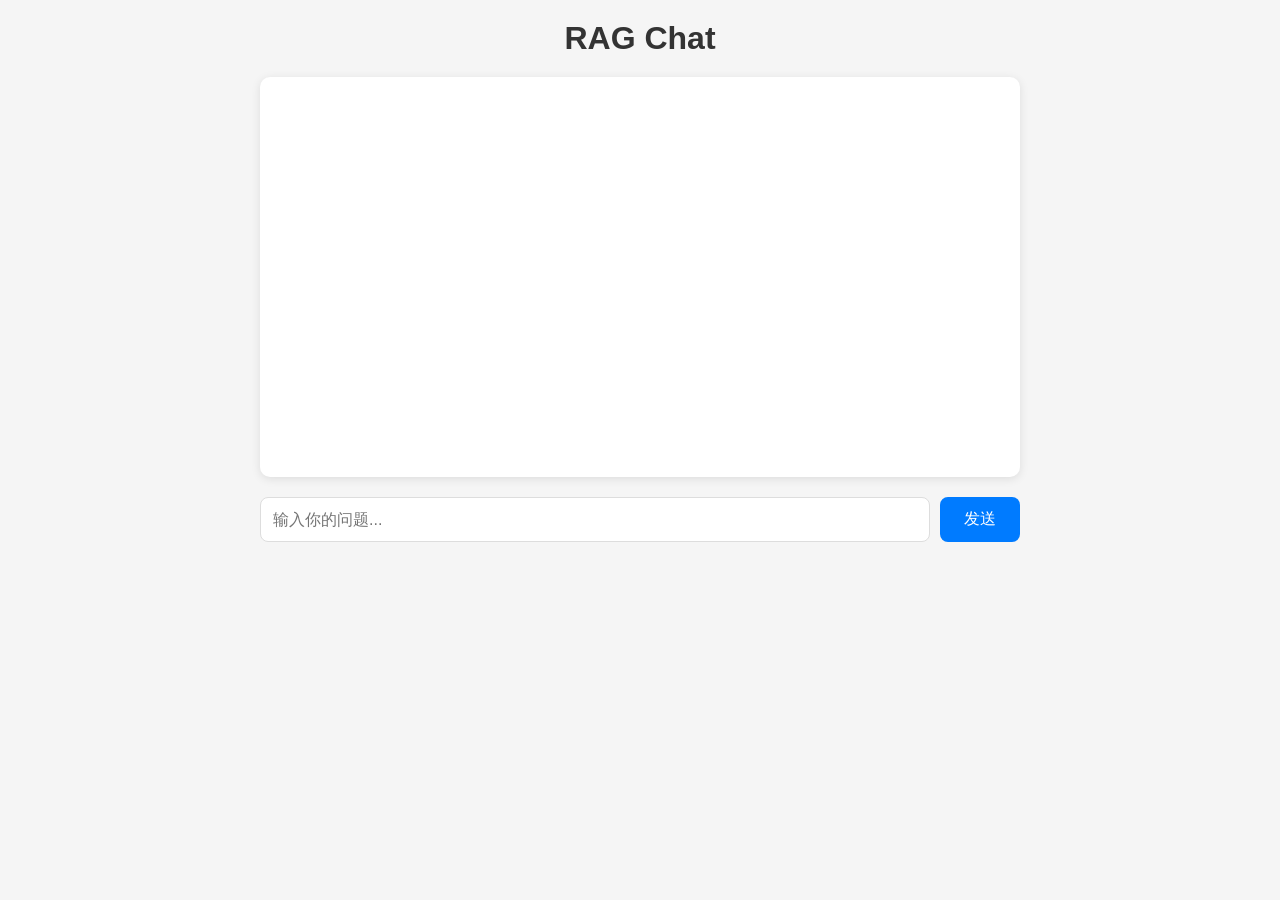
==== ui/index.html @ fa9f6678 "feat:Add ui/index.html" ====
<!DOCTYPE html>
<html lang="zh">
<head>
    <meta charset="UTF-8">
    <meta name="viewport" content="width=device-width, initial-scale=1.0">
    <title>RAG Chat</title>
    <style>
        * { box-sizing: border-box; margin: 0; padding: 0; }
        body { font-family: -apple-system, BlinkMacSystemFont, "Segoe UI", sans-serif; max-width: 800px; margin: 0 auto; padding: 20px; background: #f5f5f5; }
        h1 { text-align: center; margin-bottom: 20px; color: #333; }
        #chat-container { background: white; border-radius: 10px; padding: 20px; min-height: 400px; margin-bottom: 20px; box-shadow: 0 2px 10px rgba(0,0,0,0.1); }
        .message { margin-bottom: 15px; padding: 10px 15px; border-radius: 8px; max-width: 80%; }
        .user { background: #007bff; color: white; margin-left: auto; }
        .assistant { background: #e9ecef; color: #333; }
        .input-area { display: flex; gap: 10px; }
        #query-input { flex: 1; padding: 12px; border: 1px solid #ddd; border-radius: 8px; font-size: 16px; }
        #send-btn { padding: 12px 24px; background: #007bff; color: white; border: none; border-radius: 8px; cursor: pointer; font-size: 16px; }
        #send-btn:hover { background: #0056b3; }
    </style>
</head>
<body>
    <h1>RAG Chat</h1>
    <div id="chat-container"></div>
    <div class="input-area">
        <input type="text" id="query-input" placeholder="输入你的问题..." onkeypress="if(event.key==='Enter')sendMessage()">
        <button id="send-btn" onclick="sendMessage()">发送</button>
    </div>

    <script>
        const API_URL = "http://127.0.0.1:8000/chat";

        async function sendMessage() {
            const input = document.getElementById("query-input");
            const container = document.getElementById("chat-container");
            const query = input.value.trim();
            if (!query) return;

            addMessage(query, "user");
            input.value = "";

            const loading = addMessage("...", "assistant");

            try {
                const res = await fetch(API_URL, {
                    method: "POST",
                    headers: { "Content-Type": "application/json" },
                    body: JSON.stringify({ query: query, session_id: "default" })
                });
                const data = await res.json();
                loading.remove();
                if (data.detail) {
                    addMessage("错误: " + data.detail, "assistant");
                } else {
                    addMessage(data.answer || data.message, "assistant");
                }
            } catch (err) {
                loading.remove();
                addMessage("请求失败: " + err.message, "assistant");
            }
        }

        function addMessage(content, role) {
            const div = document.createElement("div");
            div.className = "message " + role;
            div.textContent = content;
            document.getElementById("chat-container").appendChild(div);
            return div;
        }
    </script>
</body>
</html>
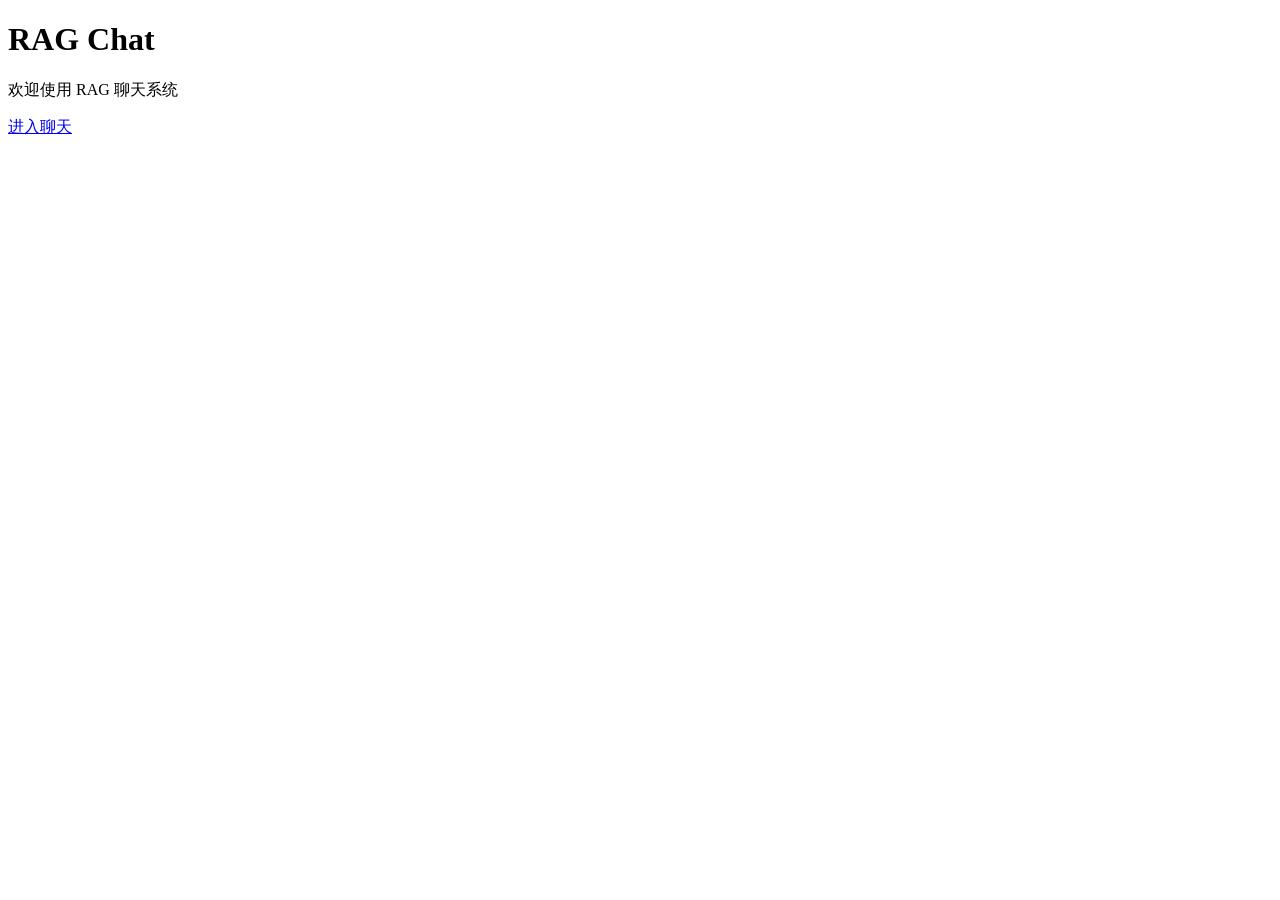
==== commit dabe5a51: "feat:Add ui/chat.index and optimize the filestructure" ====
--- a/ui/index.html
+++ b/ui/index.html
@@ -3,69 +3,16 @@
 <head>
     <meta charset="UTF-8">
     <meta name="viewport" content="width=device-width, initial-scale=1.0">
-    <title>RAG Chat</title>
-    <style>
-        * { box-sizing: border-box; margin: 0; padding: 0; }
-        body { font-family: -apple-system, BlinkMacSystemFont, "Segoe UI", sans-serif; max-width: 800px; margin: 0 auto; padding: 20px; background: #f5f5f5; }
-        h1 { text-align: center; margin-bottom: 20px; color: #333; }
-        #chat-container { background: white; border-radius: 10px; padding: 20px; min-height: 400px; margin-bottom: 20px; box-shadow: 0 2px 10px rgba(0,0,0,0.1); }
-        .message { margin-bottom: 15px; padding: 10px 15px; border-radius: 8px; max-width: 80%; }
-        .user { background: #007bff; color: white; margin-left: auto; }
-        .assistant { background: #e9ecef; color: #333; }
-        .input-area { display: flex; gap: 10px; }
-        #query-input { flex: 1; padding: 12px; border: 1px solid #ddd; border-radius: 8px; font-size: 16px; }
-        #send-btn { padding: 12px 24px; background: #007bff; color: white; border: none; border-radius: 8px; cursor: pointer; font-size: 16px; }
-        #send-btn:hover { background: #0056b3; }
-    </style>
+    <title>RAG Chat - 主页面</title>
+    <link rel="stylesheet" href="/static/css/index.css">
 </head>
 <body>
-    <h1>RAG Chat</h1>
-    <div id="chat-container"></div>
-    <div class="input-area">
-        <input type="text" id="query-input" placeholder="输入你的问题..." onkeypress="if(event.key==='Enter')sendMessage()">
-        <button id="send-btn" onclick="sendMessage()">发送</button>
+    <div class="container">
+        <h1>RAG Chat</h1>
+        <p>欢迎使用 RAG 聊天系统</p>
+        <div class="nav">
+            <a href="chat.html">进入聊天</a>
+        </div>
     </div>
-
-    <script>
-        const API_URL = "http://127.0.0.1:8000/chat";
-
-        async function sendMessage() {
-            const input = document.getElementById("query-input");
-            const container = document.getElementById("chat-container");
-            const query = input.value.trim();
-            if (!query) return;
-
-            addMessage(query, "user");
-            input.value = "";
-
-            const loading = addMessage("...", "assistant");
-
-            try {
-                const res = await fetch(API_URL, {
-                    method: "POST",
-                    headers: { "Content-Type": "application/json" },
-                    body: JSON.stringify({ query: query, session_id: "default" })
-                });
-                const data = await res.json();
-                loading.remove();
-                if (data.detail) {
-                    addMessage("错误: " + data.detail, "assistant");
-                } else {
-                    addMessage(data.answer || data.message, "assistant");
-                }
-            } catch (err) {
-                loading.remove();
-                addMessage("请求失败: " + err.message, "assistant");
-            }
-        }
-
-        function addMessage(content, role) {
-            const div = document.createElement("div");
-            div.className = "message " + role;
-            div.textContent = content;
-            document.getElementById("chat-container").appendChild(div);
-            return div;
-        }
-    </script>
 </body>
 </html>
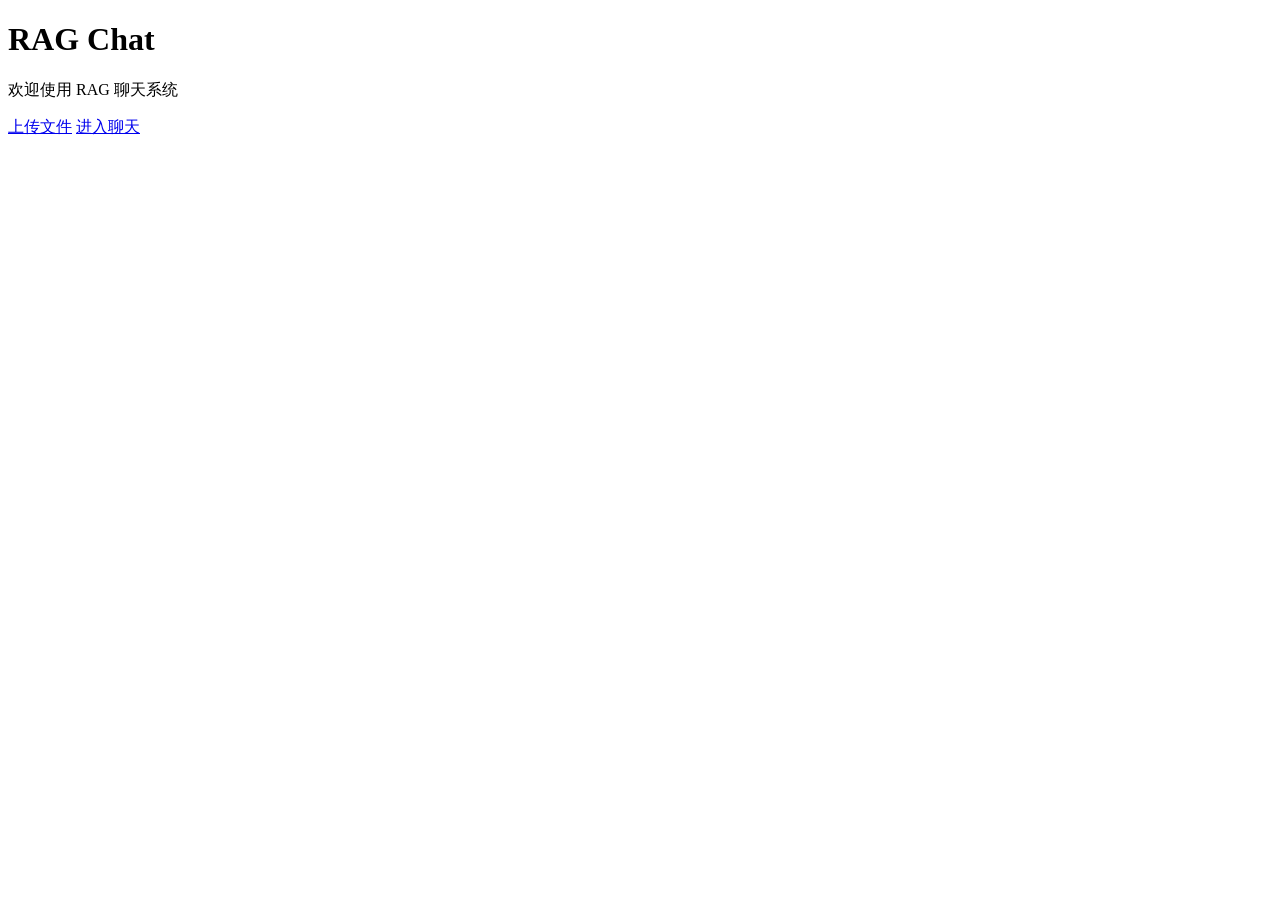
==== commit 15f9c42c: "Add:we add a feat that upload files(only mkdown)" ====
--- a/ui/index.html
+++ b/ui/index.html
@@ -11,6 +11,7 @@
         <h1>RAG Chat</h1>
         <p>欢迎使用 RAG 聊天系统</p>
         <div class="nav">
+            <a href="upload.html">上传文件</a>
             <a href="chat.html">进入聊天</a>
         </div>
     </div>
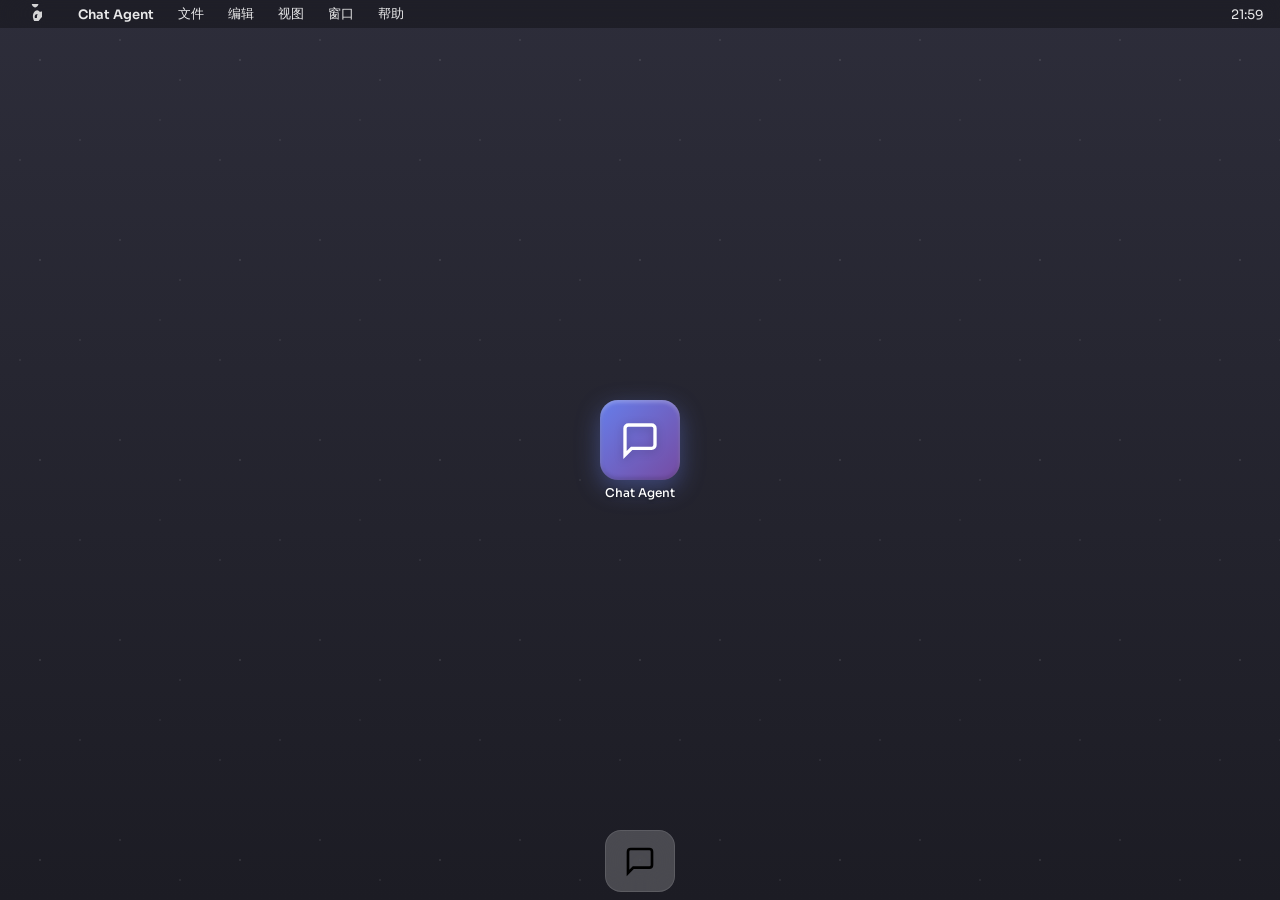
==== commit d5157cea: "add:added index.htmml" ====
--- a/ui/index.html
+++ b/ui/index.html
@@ -1,19 +1,154 @@
 <!DOCTYPE html>
-<html lang="zh">
+<html lang="zh-CN">
 <head>
     <meta charset="UTF-8">
     <meta name="viewport" content="width=device-width, initial-scale=1.0">
-    <title>RAG Chat - 主页面</title>
-    <link rel="stylesheet" href="/static/css/index.css">
+    <title>Chat Agent</title>
+    <link rel="preconnect" href="https://fonts.googleapis.com">
+    <link rel="preconnect" href="https://fonts.gstatic.com" crossorigin>
+    <link href="https://fonts.googleapis.com/css2?family=Playfair+Display:wght@400;500;600&family=Sora:wght@300;400;500;600&display=swap" rel="stylesheet">
+    <link rel="stylesheet" href="/static/css/style.css">
+    <script src="https://cdn.jsdelivr.net/npm/marked/marked.min.js"></script>
 </head>
 <body>
-    <div class="container">
-        <h1>RAG Chat</h1>
-        <p>欢迎使用 RAG 聊天系统</p>
-        <div class="nav">
-            <a href="upload.html">上传文件</a>
-            <a href="chat.html">进入聊天</a>
+    <div class="menu-bar">
+        <div class="menu-item apple-logo">
+            <svg width="14" height="17" viewBox="0 0 14 17" fill="currentColor">
+                <path d="M13.3 13.2c-.3.7-.7 1.3-1.1 1.8-.6.8-1.1 1.4-1.4 1.8-.4.5-.8 1-1.2 1.4-.5.5-.9.7-1.3.7s-.8-.2-1.2-.6c-.4-.4-.7-.9-1-1.5-.3-.6-.6-1.3-.8-2.1-.3-.8-.4-1.6-.4-2.5 0-.9.1-1.7.4-2.4.3-.7.6-1.3 1-1.8.4-.5.8-.9 1.3-1.2.5-.3 1-.5 1.5-.5.5 0 1 .2 1.5.5.5.3.9.7 1.3 1.2.4.5.7 1.1 1 1.8.3.7.4 1.5.4 2.4 0 .3 0 .6-.1.9-.1.3-.1.6-.2.8h-2.1c.1-.3.2-.7.2-1.1 0-.5-.1-.9-.3-1.3-.2-.4-.5-.7-.8-.9-.3-.2-.7-.3-1.1-.3-.4 0-.8.1-1.1.3-.3.2-.6.5-.8.9-.2.4-.3.8-.3 1.3 0 .4.1.8.2 1.1h2.1c-.1-.2-.1-.5-.1-.8 0-.9.2-1.7.5-2.4.3-.7.7-1.3 1.2-1.8.5-.5 1.1-.9 1.8-1.1.7-.2 1.4-.3 2.2-.3s1.5.1 2.2.3c.7.2 1.3.6 1.8 1.1.5.5.9 1.1 1.2 1.8.3.7.5 1.5.5 2.4s-.2 1.7-.5 2.4c-.3.7-.7 1.3-1.2 1.8zM10.4 0c0 .5-.2 1-.5 1.5-.3.5-.7.9-1.2 1.3-.5.4-1 .6-1.6.6s-1.1-.2-1.6-.6c-.5-.4-.9-.8-1.2-1.3-.3-.5-.5-1-.5-1.5 0-.5.2-1 .5-1.5.3-.5.7-.9 1.2-1.3.5-.4 1-.6 1.6-.6s1.1.2 1.6.6c.5.4.9.8 1.2 1.3.3.5.5 1 .5 1.5z"/>
+            </svg>
+        </div>
+        <div class="menu-item" style="font-weight: 600;">Chat Agent</div>
+        <div class="menu-item">文件</div>
+        <div class="menu-item">编辑</div>
+        <div class="menu-item">视图</div>
+        <div class="menu-item">窗口</div>
+        <div class="menu-item">帮助</div>
+        <div class="time" id="currentTime"></div>
+    </div>
+
+    <div class="desktop">
+        <div class="app-icon" onclick="openApp()">
+            <div class="app-icon-img">
+                <svg viewBox="0 0 24 24" fill="none" stroke="currentColor" stroke-width="2">
+                    <path d="M21 15a2 2 0 0 1-2 2H7l-4 4V5a2 2 0 0 1 2-2h14a2 2 0 0 1 2 2z"></path>
+                </svg>
+            </div>
+            <div class="app-icon-label">Chat Agent</div>
         </div>
     </div>
+
+    <div class="window" id="appWindow">
+        <div class="title-bar">
+            <div class="traffic-lights">
+                <div class="traffic-light red" onclick="closeApp()"></div>
+                <div class="traffic-light yellow"></div>
+                <div class="traffic-light green"></div>
+            </div>
+            <div class="title">Chat Agent</div>
+            <div class="tab-bar" style="position: absolute; right: 16px; left: auto; padding: 0; background: transparent; border: none;">
+                <button class="tab-btn active" onclick="switchTab('chat')">聊天</button>
+                <button class="tab-btn" onclick="switchTab('knowledge')">知识库</button>
+            </div>
+        </div>
+        
+        <div class="chat-container">
+            <div id="chat" class="tab-content active">
+                <div class="messages" id="messages">
+                    <div class="welcome-message" id="welcome">
+                        <h1>你好，我是你的 AI 助手</h1>
+                        <p>有什么可以帮助你的吗？</p>
+                    </div>
+                </div>
+                
+                <div class="typing-indicator" id="typing">
+                    <img class="octocat" src="https://github.githubassets.com/images/mona-loading-default.gif" alt="loading">
+                    <span class="loading-text">正在思考...</span>
+                </div>
+                
+                <div class="skill-bar">
+                    <button class="skill-btn" onclick="insertSkill('/doc')">
+                        <svg viewBox="0 0 24 24" fill="none" stroke="currentColor" stroke-width="2">
+                            <path d="M9 12h6m-6 4h6m2 5H7a2 2 0 01-2-2V5a2 2 0 012-2h5.586a1 1 0 01.707.293l5.414 5.414a1 1 0 01.293.707V19a2 2 0 01-2 2z"></path>
+                        </svg>
+                        知识库
+                    </button>
+                    <button class="skill-btn" onclick="insertSkill('/search')">
+                        <svg viewBox="0 0 24 24" fill="none" stroke="currentColor" stroke-width="2">
+                            <circle cx="11" cy="11" r="8"></circle>
+                            <path d="M21 21l-4.35-4.35"></path>
+                        </svg>
+                        网页搜索
+                    </button>
+                </div>
+                
+                <div class="input-area">
+                    <div class="input-wrapper">
+                        <textarea 
+                            id="userInput" 
+                            placeholder="输入消息..." 
+                            rows="1"
+                            onkeydown="handleKeyDown(event)"
+                        ></textarea>
+                    </div>
+                    <button class="send-btn" id="sendBtn" onclick="sendMessage()">
+                        <svg viewBox="0 0 24 24" fill="none" stroke="currentColor" stroke-width="2" stroke-linecap="round" stroke-linejoin="round">
+                            <line x1="22" y1="2" x2="11" y2="13"></line>
+                            <polygon points="22 2 15 22 11 13 2 9 22 2"></polygon>
+                        </svg>
+                    </button>
+                </div>
+            </div>
+
+            <div id="knowledge" class="tab-content">
+                <div class="kb-header">
+                    <div class="kb-title">知识库管理</div>
+                    <button class="upload-btn" onclick="document.getElementById('fileInput').click()">
+                        <span id="uploadText">上传 Markdown</span>
+                    </button>
+                    <input type="file" id="fileInput" accept=".md" onchange="uploadFile(event)">
+                </div>
+                <div class="kb-list" id="kbList">
+                    <div class="kb-empty">
+                        <svg viewBox="0 0 24 24" fill="none" stroke="currentColor" stroke-width="1.5">
+                            <path d="M9 12h6m-6 4h6m2 5H7a2 2 0 01-2-2V5a2 2 0 012-2h5.586a1 1 0 01.707.293l5.414 5.414a1 1 0 01.293.707V19a2 2 0 01-2 2z"></path>
+                        </svg>
+                        <p>暂无文档，请上传 Markdown 文件</p>
+                    </div>
+                </div>
+            </div>
+        </div>
+    </div>
+
+    <div class="dock">
+        <div class="dock-icon" onclick="openApp()">
+            <svg viewBox="0 0 24 24" fill="none" stroke="currentColor" stroke-width="2">
+                <path d="M21 15a2 2 0 0 1-2 2H7l-4 4V5a2 2 0 0 1 2-2h14a2 2 0 0 1 2 2z"></path>
+            </svg>
+            <div class="dock-tooltip">Chat Agent</div>
+        </div>
+    </div>
+
+    <script src="/static/js/app.js"></script>
+    <script>
+        function updateTime() {
+            const now = new Date();
+            const hours = now.getHours().toString().padStart(2, '0');
+            const minutes = now.getMinutes().toString().padStart(2, '0');
+            document.getElementById('currentTime').textContent = `${hours}:${minutes}`;
+        }
+        updateTime();
+        setInterval(updateTime, 1000);
+
+        function openApp() {
+            document.getElementById('appWindow').classList.add('active');
+        }
+
+        function closeApp() {
+            document.getElementById('appWindow').classList.remove('active');
+        }
+
+        window.openApp = openApp;
+        window.closeApp = closeApp;
+    </script>
 </body>
 </html>
--- a/static/css/style.css
+++ b/static/css/style.css
@@ -0,0 +1,811 @@
+:root {
+    --bg-primary: #f5f5f7;
+    --bg-secondary: rgba(255, 255, 255, 0.72);
+    --bg-glass: rgba(255, 255, 255, 0.55);
+    --text-primary: #1d1d1f;
+    --text-secondary: #86868b;
+    --accent: #007aff;
+    --border: rgba(0, 0, 0, 0.08);
+    --shadow: 0 25px 50px -12px rgba(0, 0, 0, 0.12);
+    --red: #ff5f57;
+    --yellow: #ffbd2e;
+    --green: #28ca41;
+    --dock-bg: rgba(255, 255, 255, 0.2);
+    --app-icon-size: 80px;
+}
+
+* {
+    margin: 0;
+    padding: 0;
+    box-sizing: border-box;
+}
+
+body {
+    font-family: 'Sora', -apple-system, BlinkMacSystemFont, sans-serif;
+    background: #1e1e2e;
+    min-height: 100vh;
+    overflow: hidden;
+    user-select: none;
+}
+
+.desktop {
+    width: 100vw;
+    height: 100vh;
+    position: relative;
+    display: flex;
+    flex-direction: column;
+    align-items: center;
+    justify-content: center;
+    background: linear-gradient(180deg, #2d2d3a 0%, #1c1c24 100%);
+}
+
+.desktop::before {
+    content: '';
+    position: absolute;
+    top: 0;
+    left: 0;
+    right: 0;
+    bottom: 0;
+    background-image: 
+        radial-gradient(2px 2px at 20% 30%, rgba(255,255,255,0.15) 50%, transparent 50%),
+        radial-gradient(2px 2px at 40% 70%, rgba(255,255,255,0.1) 50%, transparent 50%),
+        radial-gradient(2px 2px at 60% 20%, rgba(255,255,255,0.12) 50%, transparent 50%),
+        radial-gradient(2px 2px at 80% 60%, rgba(255,255,255,0.08) 50%, transparent 50%),
+        radial-gradient(2px 2px at 10% 80%, rgba(255,255,255,0.1) 50%, transparent 50%),
+        radial-gradient(2px 2px at 90% 40%, rgba(255,255,255,0.1) 50%, transparent 50%);
+    background-size: 200px 200px;
+    pointer-events: none;
+    opacity: 0.6;
+}
+
+.menu-bar {
+    position: fixed;
+    top: 0;
+    left: 0;
+    right: 0;
+    height: 28px;
+    background: rgba(0, 0, 0, 0.3);
+    backdrop-filter: blur(20px);
+    display: flex;
+    align-items: center;
+    padding: 0 16px;
+    z-index: 1000;
+    font-size: 13px;
+    color: rgba(255, 255, 255, 0.9);
+    font-weight: 500;
+}
+
+.menu-bar .apple-logo {
+    margin-right: 12px;
+    cursor: pointer;
+    opacity: 0.9;
+    transition: opacity 0.2s;
+}
+
+.menu-bar .apple-logo:hover {
+    opacity: 1;
+}
+
+.menu-bar .menu-item {
+    padding: 4px 12px;
+    border-radius: 4px;
+    cursor: pointer;
+    transition: background 0.2s;
+}
+
+.menu-bar .menu-item:hover {
+    background: rgba(255, 255, 255, 0.1);
+}
+
+.menu-bar .time {
+    margin-left: auto;
+    font-weight: 400;
+}
+
+.app-icon {
+    position: absolute;
+    display: flex;
+    flex-direction: column;
+    align-items: center;
+    gap: 6px;
+    cursor: pointer;
+    transition: transform 0.2s ease;
+    animation: iconAppear 0.5s cubic-bezier(0.22, 1, 0.36, 1) 0.3s forwards;
+    opacity: 0;
+    transform: scale(0.8);
+}
+
+@keyframes iconAppear {
+    to {
+        opacity: 1;
+        transform: scale(1);
+    }
+}
+
+.app-icon:hover {
+    transform: scale(1.08);
+}
+
+.app-icon:active {
+    transform: scale(0.95);
+}
+
+.app-icon-img {
+    width: var(--app-icon-size);
+    height: var(--app-icon-size);
+    border-radius: 18px;
+    background: linear-gradient(135deg, #667eea 0%, #764ba2 100%);
+    display: flex;
+    align-items: center;
+    justify-content: center;
+    box-shadow: 
+        0 8px 24px rgba(102, 126, 234, 0.4),
+        inset 0 -2px 4px rgba(0, 0, 0, 0.2),
+        inset 0 2px 4px rgba(255, 255, 255, 0.3);
+}
+
+.app-icon-img svg {
+    width: 40px;
+    height: 40px;
+    color: white;
+    filter: drop-shadow(0 2px 4px rgba(0,0,0,0.2));
+}
+
+.app-icon-label {
+    color: white;
+    font-size: 12px;
+    text-shadow: 0 1px 3px rgba(0, 0, 0, 0.5);
+    font-weight: 500;
+    max-width: 90px;
+    text-align: center;
+    line-height: 1.2;
+}
+
+.window {
+    position: fixed;
+    top: 50%;
+    left: 50%;
+    transform: translate(-50%, -50%) scale(0.9);
+    width: 90%;
+    max-width: 900px;
+    height: 80vh;
+    max-height: 700px;
+    background: var(--bg-glass);
+    backdrop-filter: blur(40px) saturate(180%);
+    -webkit-backdrop-filter: blur(40px) saturate(180%);
+    border-radius: 12px;
+    box-shadow: 
+        0 0 0 1px rgba(255, 255, 255, 0.3),
+        0 30px 60px rgba(0, 0, 0, 0.3),
+        inset 0 1px 0 rgba(255, 255, 255, 0.5);
+    display: none;
+    flex-direction: column;
+    overflow: hidden;
+    opacity: 0;
+    transition: opacity 0.3s ease, transform 0.3s cubic-bezier(0.22, 1, 0.36, 1);
+    z-index: 100;
+}
+
+.window.active {
+    display: flex;
+    opacity: 1;
+    transform: translate(-50%, -50%) scale(1);
+}
+
+.title-bar {
+    height: 52px;
+    background: rgba(0, 0, 0, 0.03);
+    border-bottom: 1px solid var(--border);
+    display: flex;
+    align-items: center;
+    padding: 0 16px;
+    position: relative;
+    flex-shrink: 0;
+    -webkit-app-region: drag;
+}
+
+.traffic-lights {
+    display: flex;
+    gap: 8px;
+    z-index: 10;
+    -webkit-app-region: no-drag;
+}
+
+.traffic-light {
+    width: 12px;
+    height: 12px;
+    border-radius: 50%;
+    cursor: pointer;
+    transition: transform 0.15s ease, opacity 0.15s ease;
+}
+
+.traffic-light:hover {
+    transform: scale(1.2);
+}
+
+.traffic-light.red { 
+    background: var(--red); 
+    box-shadow: 0 0 8px rgba(255, 95, 87, 0.4);
+}
+.traffic-light.yellow { 
+    background: var(--yellow); 
+    box-shadow: 0 0 8px rgba(255, 189, 46, 0.4);
+}
+.traffic-light.green { 
+    background: var(--green); 
+    box-shadow: 0 0 8px rgba(40, 202, 65, 0.4);
+}
+
+.title {
+    position: absolute;
+    left: 50%;
+    transform: translateX(-50%);
+    font-family: 'Playfair Display', serif;
+    font-size: 14px;
+    font-weight: 500;
+    color: var(--text-secondary);
+    letter-spacing: 0.5px;
+}
+
+.chat-container {
+    flex: 1;
+    display: flex;
+    flex-direction: column;
+    overflow: hidden;
+    position: relative;
+}
+
+.messages {
+    flex: 1;
+    overflow-y: auto;
+    padding: 20px;
+    display: flex;
+    flex-direction: column;
+    gap: 16px;
+    scroll-behavior: smooth;
+}
+
+.messages::-webkit-scrollbar {
+    width: 6px;
+}
+
+.messages::-webkit-scrollbar-track {
+    background: transparent;
+}
+
+.messages::-webkit-scrollbar-thumb {
+    background: rgba(0, 0, 0, 0.15);
+    border-radius: 3px;
+}
+
+.message {
+    display: flex;
+    align-items: flex-start;
+    gap: 12px;
+    animation: messageIn 0.4s cubic-bezier(0.22, 1, 0.36, 1) forwards;
+    opacity: 0;
+    transform: translateY(10px);
+}
+
+@keyframes messageIn {
+    to {
+        opacity: 1;
+        transform: translateY(0);
+    }
+}
+
+.message.user {
+    flex-direction: row-reverse;
+}
+
+.avatar {
+    width: 32px;
+    height: 32px;
+    border-radius: 50%;
+    display: flex;
+    align-items: center;
+    justify-content: center;
+    font-size: 14px;
+    font-weight: 600;
+    flex-shrink: 0;
+    box-shadow: 0 2px 8px rgba(0, 0, 0, 0.1);
+}
+
+.avatar.ai {
+    background: linear-gradient(135deg, #667eea 0%, #764ba2 100%);
+    color: white;
+}
+
+.avatar.user {
+    background: linear-gradient(135deg, #11998e 0%, #38ef7d 100%);
+    color: white;
+}
+
+.bubble {
+    max-width: 70%;
+    padding: 14px 18px;
+    border-radius: 16px;
+    font-size: 14px;
+    line-height: 1.5;
+    position: relative;
+    word-wrap: break-word;
+}
+
+.message.ai .bubble {
+    background: white;
+    color: var(--text-primary);
+    border: 1px solid var(--border);
+    border-bottom-left-radius: 4px;
+    box-shadow: 0 2px 12px rgba(0, 0, 0, 0.06);
+}
+
+.message.user .bubble {
+    background: linear-gradient(135deg, #007aff 0%, #0056cc 100%);
+    color: white;
+    border-bottom-right-radius: 4px;
+    box-shadow: 0 4px 16px rgba(0, 122, 255, 0.3);
+}
+
+.typing-indicator {
+    display: none;
+    padding: 12px 16px;
+    background: white;
+    border: 1px solid var(--border);
+    border-radius: 16px;
+    border-bottom-left-radius: 4px;
+    width: fit-content;
+}
+
+.typing-indicator.active {
+    display: flex;
+    align-items: center;
+    gap: 12px;
+    animation: messageIn 0.3s ease forwards;
+}
+
+.typing-indicator .octocat {
+    width: 40px;
+    height: 40px;
+    animation: octocatBounce 0.6s ease-in-out infinite;
+}
+
+.typing-indicator .loading-text {
+    font-size: 13px;
+    color: var(--text-secondary);
+    font-weight: 500;
+}
+
+@keyframes octocatBounce {
+    0%, 100% { transform: translateY(0) rotate(0deg); }
+    25% { transform: translateY(-8px) rotate(-5deg); }
+    50% { transform: translateY(0) rotate(0deg); }
+    75% { transform: translateY(-4px) rotate(5deg); }
+}
+
+.input-area {
+    padding: 16px 20px 20px;
+    background: rgba(255, 255, 255, 0.5);
+    border-top: 1px solid var(--border);
+    display: flex;
+    gap: 12px;
+    align-items: flex-end;
+}
+
+.input-wrapper {
+    flex: 1;
+    position: relative;
+    display: flex;
+    align-items: flex-end;
+    background: white;
+    border-radius: 14px;
+    border: 1px solid var(--border);
+    box-shadow: 0 2px 12px rgba(0, 0, 0, 0.04);
+    transition: box-shadow 0.2s ease, border-color 0.2s ease;
+}
+
+.input-wrapper:focus-within {
+    box-shadow: 0 4px 20px rgba(0, 122, 255, 0.15);
+    border-color: var(--accent);
+}
+
+.input-wrapper textarea {
+    flex: 1;
+    border: none;
+    outline: none;
+    resize: none;
+    padding: 14px 16px;
+    font-size: 14px;
+    font-family: inherit;
+    line-height: 1.4;
+    max-height: 120px;
+    min-height: 44px;
+    background: transparent;
+    color: var(--text-primary);
+}
+
+.input-wrapper textarea::placeholder {
+    color: var(--text-secondary);
+}
+
+.send-btn {
+    width: 44px;
+    height: 44px;
+    border-radius: 12px;
+    border: none;
+    background: linear-gradient(135deg, #007aff 0%, #0056cc 100%);
+    color: white;
+    cursor: pointer;
+    display: flex;
+    align-items: center;
+    justify-content: center;
+    transition: all 0.2s ease;
+    box-shadow: 0 4px 16px rgba(0, 122, 255, 0.3);
+    flex-shrink: 0;
+}
+
+.send-btn:hover:not(:disabled) {
+    transform: scale(1.05);
+    box-shadow: 0 6px 24px rgba(0, 122, 255, 0.4);
+}
+
+.send-btn:disabled {
+    opacity: 0.5;
+    cursor: not-allowed;
+}
+
+.send-btn svg {
+    width: 18px;
+    height: 18px;
+}
+
+.welcome-message {
+    text-align: center;
+    padding: 40px 20px;
+    animation: fadeIn 0.6s ease 0.3s forwards;
+    opacity: 0;
+}
+
+@keyframes fadeIn {
+    to { opacity: 1; }
+}
+
+.welcome-message h1 {
+    font-family: 'Playfair Display', serif;
+    font-size: 28px;
+    font-weight: 600;
+    color: var(--text-primary);
+    margin-bottom: 12px;
+    letter-spacing: -0.5px;
+}
+
+.welcome-message p {
+    color: var(--text-secondary);
+    font-size: 14px;
+}
+
+.tab-bar {
+    display: flex;
+    gap: 4px;
+    padding: 8px 16px;
+    background: rgba(0, 0, 0, 0.03);
+    border-bottom: 1px solid var(--border);
+}
+
+.tab-btn {
+    padding: 8px 20px;
+    border: none;
+    background: transparent;
+    font-family: inherit;
+    font-size: 13px;
+    font-weight: 500;
+    color: var(--text-secondary);
+    cursor: pointer;
+    border-radius: 8px;
+    transition: all 0.2s ease;
+}
+
+.tab-btn:hover {
+    background: rgba(0, 0, 0, 0.05);
+    color: var(--text-primary);
+}
+
+.tab-btn.active {
+    background: rgba(0, 122, 255, 0.1);
+    color: var(--accent);
+}
+
+.tab-content {
+    display: none;
+    flex: 1;
+    flex-direction: column;
+    overflow: hidden;
+}
+
+.tab-content.active {
+    display: flex;
+}
+
+.bubble p { margin: 0 0 8px 0; }
+.bubble p:last-child { margin-bottom: 0; }
+.bubble code {
+    background: rgba(0, 0, 0, 0.06);
+    padding: 2px 6px;
+    border-radius: 4px;
+    font-family: 'SF Mono', 'Monaco', monospace;
+    font-size: 12px;
+}
+.bubble pre {
+    background: #1e1e1e;
+    color: #d4d4d4;
+    padding: 12px;
+    border-radius: 8px;
+    overflow-x: auto;
+    margin: 8px 0;
+}
+.bubble pre code {
+    background: transparent;
+    padding: 0;
+    color: inherit;
+}
+.bubble ul, .bubble ol {
+    margin: 8px 0;
+    padding-left: 20px;
+}
+.bubble h1, .bubble h2, .bubble h3 {
+    margin: 12px 0 8px 0;
+    font-weight: 600;
+}
+.bubble h1 { font-size: 18px; }
+.bubble h2 { font-size: 16px; }
+.bubble h3 { font-size: 14px; }
+.bubble a {
+    color: var(--accent);
+    text-decoration: none;
+}
+.bubble blockquote {
+    border-left: 3px solid var(--accent);
+    margin: 8px 0;
+    padding-left: 12px;
+    color: var(--text-secondary);
+}
+
+.kb-header {
+    display: flex;
+    justify-content: space-between;
+    align-items: center;
+    padding: 16px 20px;
+    border-bottom: 1px solid var(--border);
+}
+
+.kb-title {
+    font-family: 'Playfair Display', serif;
+    font-size: 18px;
+    font-weight: 600;
+    color: var(--text-primary);
+}
+
+.upload-btn {
+    padding: 10px 20px;
+    background: linear-gradient(135deg, #007aff 0%, #0056cc 100%);
+    color: white;
+    border: none;
+    border-radius: 10px;
+    font-family: inherit;
+    font-size: 13px;
+    font-weight: 500;
+    cursor: pointer;
+    transition: all 0.2s ease;
+    box-shadow: 0 4px 16px rgba(0, 122, 255, 0.3);
+}
+
+.upload-btn:hover {
+    transform: scale(1.02);
+    box-shadow: 0 6px 20px rgba(0, 122, 255, 0.4);
+}
+
+.kb-list {
+    flex: 1;
+    overflow-y: auto;
+    padding: 16px;
+    display: grid;
+    grid-template-columns: repeat(auto-fill, minmax(280px, 1fr));
+    gap: 16px;
+    align-content: start;
+}
+
+.kb-card {
+    background: white;
+    border: 1px solid var(--border);
+    border-radius: 14px;
+    padding: 16px;
+    transition: all 0.2s ease;
+    box-shadow: 0 2px 12px rgba(0, 0, 0, 0.04);
+}
+
+.kb-card:hover {
+    box-shadow: 0 8px 24px rgba(0, 0, 0, 0.08);
+    transform: translateY(-2px);
+}
+
+.kb-card-name {
+    font-size: 14px;
+    font-weight: 600;
+    color: var(--text-primary);
+    margin-bottom: 8px;
+    display: flex;
+    align-items: center;
+    gap: 8px;
+}
+
+.kb-card-name svg {
+    width: 16px;
+    height: 16px;
+    color: var(--accent);
+}
+
+.kb-card-time {
+    font-size: 12px;
+    color: var(--text-secondary);
+    margin-bottom: 12px;
+}
+
+.kb-card-actions {
+    display: flex;
+    gap: 8px;
+}
+
+.kb-action-btn {
+    flex: 1;
+    padding: 8px 12px;
+    border: 1px solid var(--border);
+    background: transparent;
+    border-radius: 8px;
+    font-family: inherit;
+    font-size: 12px;
+    cursor: pointer;
+    transition: all 0.2s ease;
+}
+
+.kb-action-btn.delete {
+    color: #ff3b30;
+    border-color: rgba(255, 59, 48, 0.3);
+}
+
+.kb-action-btn.delete:hover {
+    background: rgba(255, 59, 48, 0.1);
+    border-color: #ff3b30;
+}
+
+.kb-empty {
+    grid-column: 1 / -1;
+    text-align: center;
+    padding: 60px 20px;
+    color: var(--text-secondary);
+}
+
+.kb-empty svg {
+    width: 64px;
+    height: 64px;
+    margin-bottom: 16px;
+    opacity: 0.3;
+}
+
+.kb-empty p {
+    font-size: 14px;
+}
+
+#fileInput {
+    display: none;
+}
+
+.loading-spinner {
+    display: inline-block;
+    width: 16px;
+    height: 16px;
+    border: 2px solid rgba(255, 255, 255, 0.3);
+    border-radius: 50%;
+    border-top-color: white;
+    animation: spin 0.8s linear infinite;
+}
+
+@keyframes spin {
+    to { transform: rotate(360deg); }
+}
+
+.skill-bar {
+    display: flex;
+    gap: 8px;
+    padding: 8px 20px 0;
+    flex-wrap: wrap;
+}
+
+.skill-btn {
+    padding: 6px 14px;
+    background: rgba(0, 122, 255, 0.1);
+    border: 1px solid rgba(0, 122, 255, 0.2);
+    border-radius: 20px;
+    font-family: inherit;
+    font-size: 12px;
+    color: var(--accent);
+    cursor: pointer;
+    transition: all 0.2s ease;
+    display: flex;
+    align-items: center;
+    gap: 6px;
+}
+
+.skill-btn:hover {
+    background: rgba(0, 122, 255, 0.2);
+    border-color: var(--accent);
+}
+
+.skill-btn svg {
+    width: 12px;
+    height: 12px;
+}
+
+.bubble.streaming::after {
+    content: '|';
+    animation: blink 0.6s infinite;
+    color: var(--accent);
+}
+
+@keyframes blink {
+    0%, 50% { opacity: 1; }
+    51%, 100% { opacity: 0; }
+}
+
+.dock {
+    position: fixed;
+    bottom: 8px;
+    left: 50%;
+    transform: translateX(-50%);
+    display: flex;
+    gap: 4px;
+    padding: 6px 10px;
+    background: var(--dock-bg);
+    backdrop-filter: blur(20px);
+    border-radius: 16px;
+    border: 1px solid rgba(255, 255, 255, 0.1);
+}
+
+.dock-icon {
+    width: 48px;
+    height: 48px;
+    border-radius: 12px;
+    display: flex;
+    align-items: center;
+    justify-content: center;
+    cursor: pointer;
+    transition: transform 0.2s ease;
+    position: relative;
+}
+
+.dock-icon:hover {
+    transform: scale(1.15) translateY(-8px);
+}
+
+.dock-icon img, .dock-icon svg {
+    width: 32px;
+    height: 32px;
+}
+
+.dock-tooltip {
+    position: absolute;
+    bottom: 60px;
+    left: 50%;
+    transform: translateX(-50%);
+    background: rgba(0, 0, 0, 0.7);
+    color: white;
+    padding: 6px 12px;
+    border-radius: 6px;
+    font-size: 12px;
+    white-space: nowrap;
+    opacity: 0;
+    pointer-events: none;
+    transition: opacity 0.2s;
+}
+
+.dock-icon:hover .dock-tooltip {
+    opacity: 1;
+}
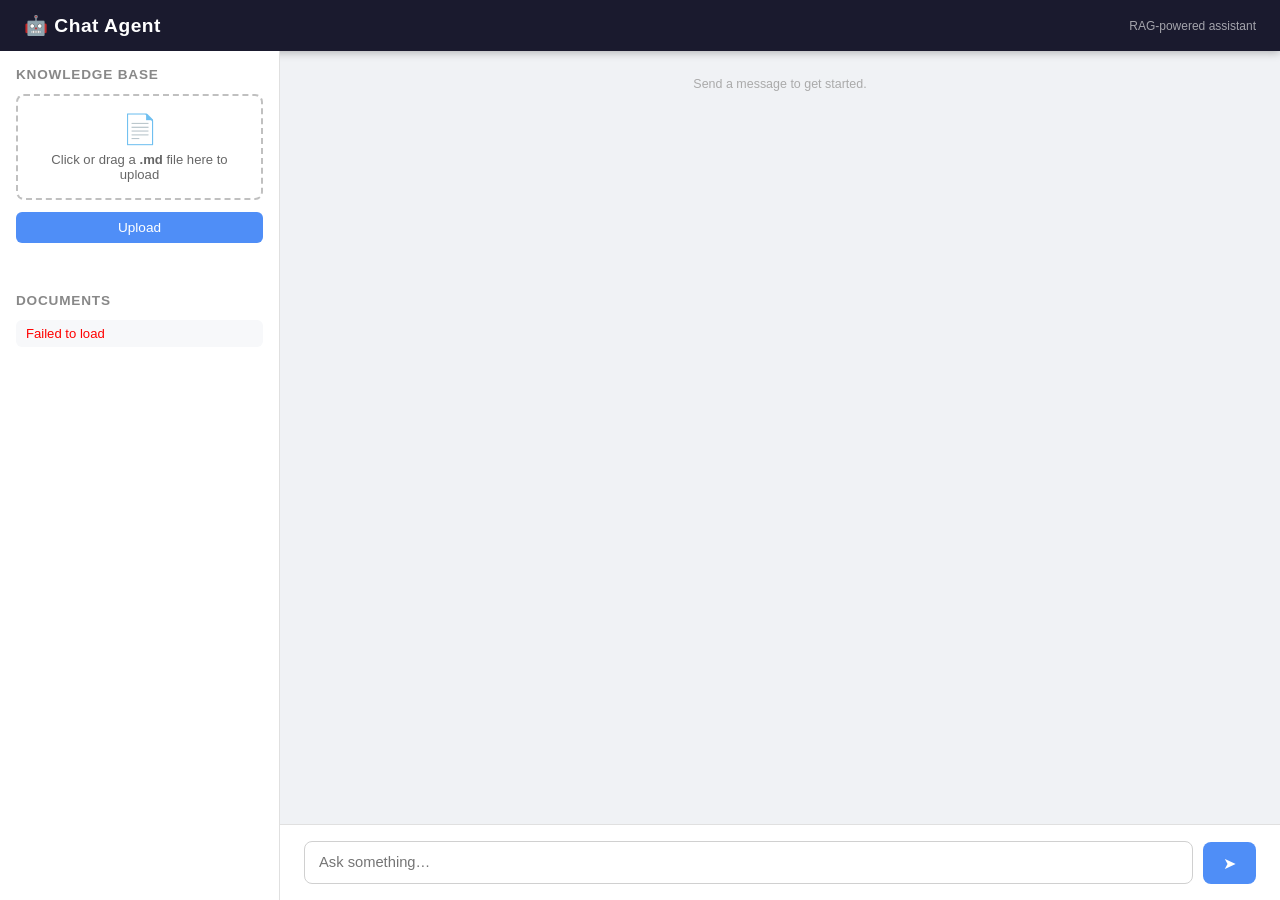
==== commit c0ddcf10: "fix: add ui/index.html and static/ dir to resolve startup crash" ====
--- a/ui/index.html
+++ b/ui/index.html
@@ -1,154 +1,415 @@
 <!DOCTYPE html>
-<html lang="zh-CN">
+<html lang="en">
 <head>
-    <meta charset="UTF-8">
-    <meta name="viewport" content="width=device-width, initial-scale=1.0">
-    <title>Chat Agent</title>
-    <link rel="preconnect" href="https://fonts.googleapis.com">
-    <link rel="preconnect" href="https://fonts.gstatic.com" crossorigin>
-    <link href="https://fonts.googleapis.com/css2?family=Playfair+Display:wght@400;500;600&family=Sora:wght@300;400;500;600&display=swap" rel="stylesheet">
-    <link rel="stylesheet" href="/static/css/style.css">
-    <script src="https://cdn.jsdelivr.net/npm/marked/marked.min.js"></script>
+  <meta charset="UTF-8" />
+  <meta name="viewport" content="width=device-width, initial-scale=1.0" />
+  <title>Chat Agent</title>
+  <style>
+    *, *::before, *::after { box-sizing: border-box; margin: 0; padding: 0; }
+
+    body {
+      font-family: -apple-system, BlinkMacSystemFont, "Segoe UI", Roboto, sans-serif;
+      background: #f0f2f5;
+      color: #1a1a2e;
+      height: 100vh;
+      display: flex;
+      flex-direction: column;
+    }
+
+    header {
+      background: #1a1a2e;
+      color: #fff;
+      padding: 14px 24px;
+      display: flex;
+      align-items: center;
+      gap: 12px;
+      box-shadow: 0 2px 8px rgba(0,0,0,0.25);
+    }
+
+    header h1 { font-size: 1.2rem; font-weight: 600; letter-spacing: 0.5px; }
+    header span { font-size: 0.75rem; opacity: 0.6; margin-left: auto; }
+
+    .layout {
+      display: flex;
+      flex: 1;
+      overflow: hidden;
+    }
+
+    /* ── Sidebar ── */
+    .sidebar {
+      width: 280px;
+      background: #fff;
+      border-right: 1px solid #e0e0e0;
+      display: flex;
+      flex-direction: column;
+      padding: 16px;
+      gap: 12px;
+      overflow-y: auto;
+    }
+
+    .sidebar h2 { font-size: 0.85rem; text-transform: uppercase; letter-spacing: 0.8px; color: #888; }
+
+    .upload-area {
+      border: 2px dashed #c0c0c0;
+      border-radius: 8px;
+      padding: 16px;
+      text-align: center;
+      cursor: pointer;
+      transition: border-color 0.2s, background 0.2s;
+    }
+    .upload-area:hover { border-color: #4f8ef7; background: #f5f8ff; }
+    .upload-area input { display: none; }
+    .upload-area p { font-size: 0.82rem; color: #666; margin-top: 6px; }
+
+    .btn {
+      display: inline-flex;
+      align-items: center;
+      justify-content: center;
+      gap: 6px;
+      padding: 8px 14px;
+      border: none;
+      border-radius: 6px;
+      font-size: 0.85rem;
+      font-weight: 500;
+      cursor: pointer;
+      transition: opacity 0.15s;
+    }
+    .btn:hover { opacity: 0.85; }
+    .btn-primary { background: #4f8ef7; color: #fff; width: 100%; }
+    .btn-danger  { background: #ff4d4f; color: #fff; padding: 4px 10px; font-size: 0.78rem; }
+
+    #upload-status { font-size: 0.78rem; min-height: 18px; color: #4f8ef7; }
+
+    .doc-list { list-style: none; display: flex; flex-direction: column; gap: 6px; }
+    .doc-list li {
+      display: flex;
+      align-items: center;
+      justify-content: space-between;
+      background: #f7f8fa;
+      border-radius: 6px;
+      padding: 6px 10px;
+      font-size: 0.82rem;
+      word-break: break-all;
+    }
+    .doc-list li span { flex: 1; margin-right: 8px; }
+
+    /* ── Chat panel ── */
+    .chat-panel {
+      flex: 1;
+      display: flex;
+      flex-direction: column;
+      overflow: hidden;
+    }
+
+    #messages {
+      flex: 1;
+      overflow-y: auto;
+      padding: 24px;
+      display: flex;
+      flex-direction: column;
+      gap: 16px;
+    }
+
+    .msg {
+      max-width: 72%;
+      padding: 12px 16px;
+      border-radius: 12px;
+      line-height: 1.55;
+      font-size: 0.92rem;
+      white-space: pre-wrap;
+      word-break: break-word;
+    }
+    .msg.user {
+      align-self: flex-end;
+      background: #4f8ef7;
+      color: #fff;
+      border-bottom-right-radius: 3px;
+    }
+    .msg.assistant {
+      align-self: flex-start;
+      background: #fff;
+      border: 1px solid #e8e8e8;
+      border-bottom-left-radius: 3px;
+      box-shadow: 0 1px 4px rgba(0,0,0,0.06);
+    }
+    .msg.system {
+      align-self: center;
+      background: transparent;
+      color: #aaa;
+      font-size: 0.78rem;
+      border: none;
+      padding: 0;
+    }
+
+    .typing { display: flex; align-items: center; gap: 4px; padding: 12px 16px; }
+    .typing span {
+      width: 7px; height: 7px; border-radius: 50%;
+      background: #bbb; animation: blink 1.2s infinite;
+    }
+    .typing span:nth-child(2) { animation-delay: 0.2s; }
+    .typing span:nth-child(3) { animation-delay: 0.4s; }
+    @keyframes blink { 0%,80%,100% { opacity: 0.2; } 40% { opacity: 1; } }
+
+    .input-bar {
+      display: flex;
+      gap: 10px;
+      padding: 16px 24px;
+      background: #fff;
+      border-top: 1px solid #e0e0e0;
+    }
+
+    #user-input {
+      flex: 1;
+      padding: 10px 14px;
+      border: 1px solid #d0d0d0;
+      border-radius: 8px;
+      font-size: 0.92rem;
+      resize: none;
+      outline: none;
+      transition: border-color 0.2s;
+      font-family: inherit;
+      line-height: 1.4;
+    }
+    #user-input:focus { border-color: #4f8ef7; }
+
+    #send-btn {
+      background: #4f8ef7;
+      color: #fff;
+      border: none;
+      border-radius: 8px;
+      padding: 0 20px;
+      font-size: 1rem;
+      cursor: pointer;
+      transition: background 0.2s;
+      align-self: flex-end;
+      height: 42px;
+    }
+    #send-btn:hover { background: #3a7de0; }
+    #send-btn:disabled { background: #b0c8f7; cursor: not-allowed; }
+  </style>
 </head>
 <body>
-    <div class="menu-bar">
-        <div class="menu-item apple-logo">
-            <svg width="14" height="17" viewBox="0 0 14 17" fill="currentColor">
-                <path d="M13.3 13.2c-.3.7-.7 1.3-1.1 1.8-.6.8-1.1 1.4-1.4 1.8-.4.5-.8 1-1.2 1.4-.5.5-.9.7-1.3.7s-.8-.2-1.2-.6c-.4-.4-.7-.9-1-1.5-.3-.6-.6-1.3-.8-2.1-.3-.8-.4-1.6-.4-2.5 0-.9.1-1.7.4-2.4.3-.7.6-1.3 1-1.8.4-.5.8-.9 1.3-1.2.5-.3 1-.5 1.5-.5.5 0 1 .2 1.5.5.5.3.9.7 1.3 1.2.4.5.7 1.1 1 1.8.3.7.4 1.5.4 2.4 0 .3 0 .6-.1.9-.1.3-.1.6-.2.8h-2.1c.1-.3.2-.7.2-1.1 0-.5-.1-.9-.3-1.3-.2-.4-.5-.7-.8-.9-.3-.2-.7-.3-1.1-.3-.4 0-.8.1-1.1.3-.3.2-.6.5-.8.9-.2.4-.3.8-.3 1.3 0 .4.1.8.2 1.1h2.1c-.1-.2-.1-.5-.1-.8 0-.9.2-1.7.5-2.4.3-.7.7-1.3 1.2-1.8.5-.5 1.1-.9 1.8-1.1.7-.2 1.4-.3 2.2-.3s1.5.1 2.2.3c.7.2 1.3.6 1.8 1.1.5.5.9 1.1 1.2 1.8.3.7.5 1.5.5 2.4s-.2 1.7-.5 2.4c-.3.7-.7 1.3-1.2 1.8zM10.4 0c0 .5-.2 1-.5 1.5-.3.5-.7.9-1.2 1.3-.5.4-1 .6-1.6.6s-1.1-.2-1.6-.6c-.5-.4-.9-.8-1.2-1.3-.3-.5-.5-1-.5-1.5 0-.5.2-1 .5-1.5.3-.5.7-.9 1.2-1.3.5-.4 1-.6 1.6-.6s1.1.2 1.6.6c.5.4.9.8 1.2 1.3.3.5.5 1 .5 1.5z"/>
-            </svg>
-        </div>
-        <div class="menu-item" style="font-weight: 600;">Chat Agent</div>
-        <div class="menu-item">文件</div>
-        <div class="menu-item">编辑</div>
-        <div class="menu-item">视图</div>
-        <div class="menu-item">窗口</div>
-        <div class="menu-item">帮助</div>
-        <div class="time" id="currentTime"></div>
+
+<header>
+  <h1>🤖 Chat Agent</h1>
+  <span>RAG-powered assistant</span>
+</header>
+
+<div class="layout">
+
+  <!-- Sidebar: document management -->
+  <aside class="sidebar">
+    <h2>Knowledge Base</h2>
+
+    <label class="upload-area" id="drop-zone">
+      <input type="file" id="file-input" accept=".md" />
+      <div style="font-size:1.8rem">📄</div>
+      <p>Click or drag a <strong>.md</strong> file here to upload</p>
+    </label>
+
+    <button class="btn btn-primary" id="upload-btn">Upload</button>
+    <div id="upload-status"></div>
+
+    <h2 style="margin-top:8px">Documents</h2>
+    <ul class="doc-list" id="doc-list">
+      <li><span style="color:#aaa;font-style:italic">Loading…</span></li>
+    </ul>
+  </aside>
+
+  <!-- Main chat area -->
+  <section class="chat-panel">
+    <div id="messages">
+      <div class="msg system">Send a message to get started.</div>
     </div>
 
-    <div class="desktop">
-        <div class="app-icon" onclick="openApp()">
-            <div class="app-icon-img">
-                <svg viewBox="0 0 24 24" fill="none" stroke="currentColor" stroke-width="2">
-                    <path d="M21 15a2 2 0 0 1-2 2H7l-4 4V5a2 2 0 0 1 2-2h14a2 2 0 0 1 2 2z"></path>
-                </svg>
-            </div>
-            <div class="app-icon-label">Chat Agent</div>
-        </div>
+    <div class="input-bar">
+      <textarea
+        id="user-input"
+        rows="1"
+        placeholder="Ask something…"
+        maxlength="4000"
+      ></textarea>
+      <button id="send-btn">➤</button>
     </div>
-
-    <div class="window" id="appWindow">
-        <div class="title-bar">
-            <div class="traffic-lights">
-                <div class="traffic-light red" onclick="closeApp()"></div>
-                <div class="traffic-light yellow"></div>
-                <div class="traffic-light green"></div>
-            </div>
-            <div class="title">Chat Agent</div>
-            <div class="tab-bar" style="position: absolute; right: 16px; left: auto; padding: 0; background: transparent; border: none;">
-                <button class="tab-btn active" onclick="switchTab('chat')">聊天</button>
-                <button class="tab-btn" onclick="switchTab('knowledge')">知识库</button>
-            </div>
-        </div>
-        
-        <div class="chat-container">
-            <div id="chat" class="tab-content active">
-                <div class="messages" id="messages">
-                    <div class="welcome-message" id="welcome">
-                        <h1>你好，我是你的 AI 助手</h1>
-                        <p>有什么可以帮助你的吗？</p>
-                    </div>
-                </div>
-                
-                <div class="typing-indicator" id="typing">
-                    <img class="octocat" src="https://github.githubassets.com/images/mona-loading-default.gif" alt="loading">
-                    <span class="loading-text">正在思考...</span>
-                </div>
-                
-                <div class="skill-bar">
-                    <button class="skill-btn" onclick="insertSkill('/doc')">
-                        <svg viewBox="0 0 24 24" fill="none" stroke="currentColor" stroke-width="2">
-                            <path d="M9 12h6m-6 4h6m2 5H7a2 2 0 01-2-2V5a2 2 0 012-2h5.586a1 1 0 01.707.293l5.414 5.414a1 1 0 01.293.707V19a2 2 0 01-2 2z"></path>
-                        </svg>
-                        知识库
-                    </button>
-                    <button class="skill-btn" onclick="insertSkill('/search')">
-                        <svg viewBox="0 0 24 24" fill="none" stroke="currentColor" stroke-width="2">
-                            <circle cx="11" cy="11" r="8"></circle>
-                            <path d="M21 21l-4.35-4.35"></path>
-                        </svg>
-                        网页搜索
-                    </button>
-                </div>
-                
-                <div class="input-area">
-                    <div class="input-wrapper">
-                        <textarea 
-                            id="userInput" 
-                            placeholder="输入消息..." 
-                            rows="1"
-                            onkeydown="handleKeyDown(event)"
-                        ></textarea>
-                    </div>
-                    <button class="send-btn" id="sendBtn" onclick="sendMessage()">
-                        <svg viewBox="0 0 24 24" fill="none" stroke="currentColor" stroke-width="2" stroke-linecap="round" stroke-linejoin="round">
-                            <line x1="22" y1="2" x2="11" y2="13"></line>
-                            <polygon points="22 2 15 22 11 13 2 9 22 2"></polygon>
-                        </svg>
-                    </button>
-                </div>
-            </div>
-
-            <div id="knowledge" class="tab-content">
-                <div class="kb-header">
-                    <div class="kb-title">知识库管理</div>
-                    <button class="upload-btn" onclick="document.getElementById('fileInput').click()">
-                        <span id="uploadText">上传 Markdown</span>
-                    </button>
-                    <input type="file" id="fileInput" accept=".md" onchange="uploadFile(event)">
-                </div>
-                <div class="kb-list" id="kbList">
-                    <div class="kb-empty">
-                        <svg viewBox="0 0 24 24" fill="none" stroke="currentColor" stroke-width="1.5">
-                            <path d="M9 12h6m-6 4h6m2 5H7a2 2 0 01-2-2V5a2 2 0 012-2h5.586a1 1 0 01.707.293l5.414 5.414a1 1 0 01.293.707V19a2 2 0 01-2 2z"></path>
-                        </svg>
-                        <p>暂无文档，请上传 Markdown 文件</p>
-                    </div>
-                </div>
-            </div>
-        </div>
-    </div>
-
-    <div class="dock">
-        <div class="dock-icon" onclick="openApp()">
-            <svg viewBox="0 0 24 24" fill="none" stroke="currentColor" stroke-width="2">
-                <path d="M21 15a2 2 0 0 1-2 2H7l-4 4V5a2 2 0 0 1 2-2h14a2 2 0 0 1 2 2z"></path>
-            </svg>
-            <div class="dock-tooltip">Chat Agent</div>
-        </div>
-    </div>
-
-    <script src="/static/js/app.js"></script>
-    <script>
-        function updateTime() {
-            const now = new Date();
-            const hours = now.getHours().toString().padStart(2, '0');
-            const minutes = now.getMinutes().toString().padStart(2, '0');
-            document.getElementById('currentTime').textContent = `${hours}:${minutes}`;
-        }
-        updateTime();
-        setInterval(updateTime, 1000);
-
-        function openApp() {
-            document.getElementById('appWindow').classList.add('active');
-        }
-
-        function closeApp() {
-            document.getElementById('appWindow').classList.remove('active');
-        }
-
-        window.openApp = openApp;
-        window.closeApp = closeApp;
-    </script>
+  </section>
+
+</div>
+
+<script>
+  const messagesEl  = document.getElementById("messages");
+  const inputEl     = document.getElementById("user-input");
+  const sendBtn     = document.getElementById("send-btn");
+  const fileInput   = document.getElementById("file-input");
+  const uploadBtn   = document.getElementById("upload-btn");
+  const uploadStatus = document.getElementById("upload-status");
+  const docList     = document.getElementById("doc-list");
+
+  let sessionId = "session-" + Math.random().toString(36).slice(2, 10);
+
+  // ── Helpers ──────────────────────────────────────────────────────────────
+
+  function appendMsg(role, text) {
+    const div = document.createElement("div");
+    div.className = "msg " + role;
+    div.textContent = text;
+    messagesEl.appendChild(div);
+    messagesEl.scrollTop = messagesEl.scrollHeight;
+    return div;
+  }
+
+  function showTyping() {
+    const el = document.createElement("div");
+    el.className = "msg assistant typing";
+    el.id = "typing-indicator";
+    el.innerHTML = "<span></span><span></span><span></span>";
+    messagesEl.appendChild(el);
+    messagesEl.scrollTop = messagesEl.scrollHeight;
+  }
+
+  function removeTyping() {
+    const el = document.getElementById("typing-indicator");
+    if (el) el.remove();
+  }
+
+  // ── Chat ─────────────────────────────────────────────────────────────────
+
+  async function sendMessage() {
+    const query = inputEl.value.trim();
+    if (!query) return;
+
+    inputEl.value = "";
+    inputEl.style.height = "auto";
+    sendBtn.disabled = true;
+
+    appendMsg("user", query);
+    showTyping();
+
+    try {
+      const res = await fetch("/chat", {
+        method: "POST",
+        headers: { "Content-Type": "application/json" },
+        body: JSON.stringify({ query, session_id: sessionId }),
+      });
+
+      removeTyping();
+
+      if (!res.ok) {
+        const err = await res.json().catch(() => ({}));
+        appendMsg("system", "⚠️ Error " + res.status + ": " + (err.detail || res.statusText));
+        return;
+      }
+
+      const data = await res.json();
+      appendMsg("assistant", data.answer || "(no response)");
+    } catch (e) {
+      removeTyping();
+      appendMsg("system", "⚠️ Network error: " + e.message);
+    } finally {
+      sendBtn.disabled = false;
+      inputEl.focus();
+    }
+  }
+
+  sendBtn.addEventListener("click", sendMessage);
+
+  inputEl.addEventListener("keydown", (e) => {
+    if (e.key === "Enter" && !e.shiftKey) {
+      e.preventDefault();
+      sendMessage();
+    }
+  });
+
+  // Auto-resize textarea
+  inputEl.addEventListener("input", () => {
+    inputEl.style.height = "auto";
+    inputEl.style.height = Math.min(inputEl.scrollHeight, 140) + "px";
+  });
+
+  // ── Document list ─────────────────────────────────────────────────────────
+
+  async function loadDocs() {
+    try {
+      const res = await fetch("/list");
+      if (!res.ok) throw new Error(res.statusText);
+      const data = await res.json();
+      renderDocs(data.documents || []);
+    } catch (e) {
+      docList.innerHTML = "<li><span style='color:#f00'>Failed to load</span></li>";
+    }
+  }
+
+  function renderDocs(docs) {
+    if (!docs.length) {
+      docList.innerHTML = "<li><span style='color:#aaa;font-style:italic'>No documents yet</span></li>";
+      return;
+    }
+    docList.innerHTML = "";
+    docs.forEach((doc) => {
+      const li = document.createElement("li");
+      const name = doc.filename || doc;
+      li.innerHTML = `<span title="${name}">${name}</span>
+        <button class="btn btn-danger" data-name="${name}">✕</button>`;
+      docList.appendChild(li);
+    });
+  }
+
+  docList.addEventListener("click", async (e) => {
+    const btn = e.target.closest("[data-name]");
+    if (!btn) return;
+    const name = btn.dataset.name;
+    if (!confirm(`Delete "${name}"?`)) return;
+    btn.disabled = true;
+    try {
+      const res = await fetch("/delete/" + encodeURIComponent(name), { method: "DELETE" });
+      if (!res.ok) throw new Error((await res.json().catch(() => ({}))).detail || res.statusText);
+      loadDocs();
+    } catch (e) {
+      alert("Delete failed: " + e.message);
+      btn.disabled = false;
+    }
+  });
+
+  // ── Upload ────────────────────────────────────────────────────────────────
+
+  uploadBtn.addEventListener("click", async () => {
+    const file = fileInput.files[0];
+    if (!file) { uploadStatus.textContent = "Please select a file first."; return; }
+
+    const form = new FormData();
+    form.append("file", file);
+
+    uploadStatus.textContent = "Uploading…";
+    uploadBtn.disabled = true;
+
+    try {
+      const res = await fetch("/upload", { method: "POST", body: form });
+      const data = await res.json().catch(() => ({}));
+      if (!res.ok) throw new Error(data.detail || res.statusText);
+      uploadStatus.textContent = "✅ " + (data.message || "Uploaded");
+      fileInput.value = "";
+      loadDocs();
+    } catch (e) {
+      uploadStatus.textContent = "❌ " + e.message;
+    } finally {
+      uploadBtn.disabled = false;
+    }
+  });
+
+  // Drag-and-drop onto the upload zone
+  const dropZone = document.getElementById("drop-zone");
+  dropZone.addEventListener("dragover", (e) => { e.preventDefault(); dropZone.style.borderColor = "#4f8ef7"; });
+  dropZone.addEventListener("dragleave", () => { dropZone.style.borderColor = ""; });
+  dropZone.addEventListener("drop", (e) => {
+    e.preventDefault();
+    dropZone.style.borderColor = "";
+    const dt = e.dataTransfer;
+    if (dt.files.length) {
+      fileInput.files = dt.files;
+    }
+  });
+
+  // ── Init ──────────────────────────────────────────────────────────────────
+  loadDocs();
+</script>
 </body>
-</html>+</html>
